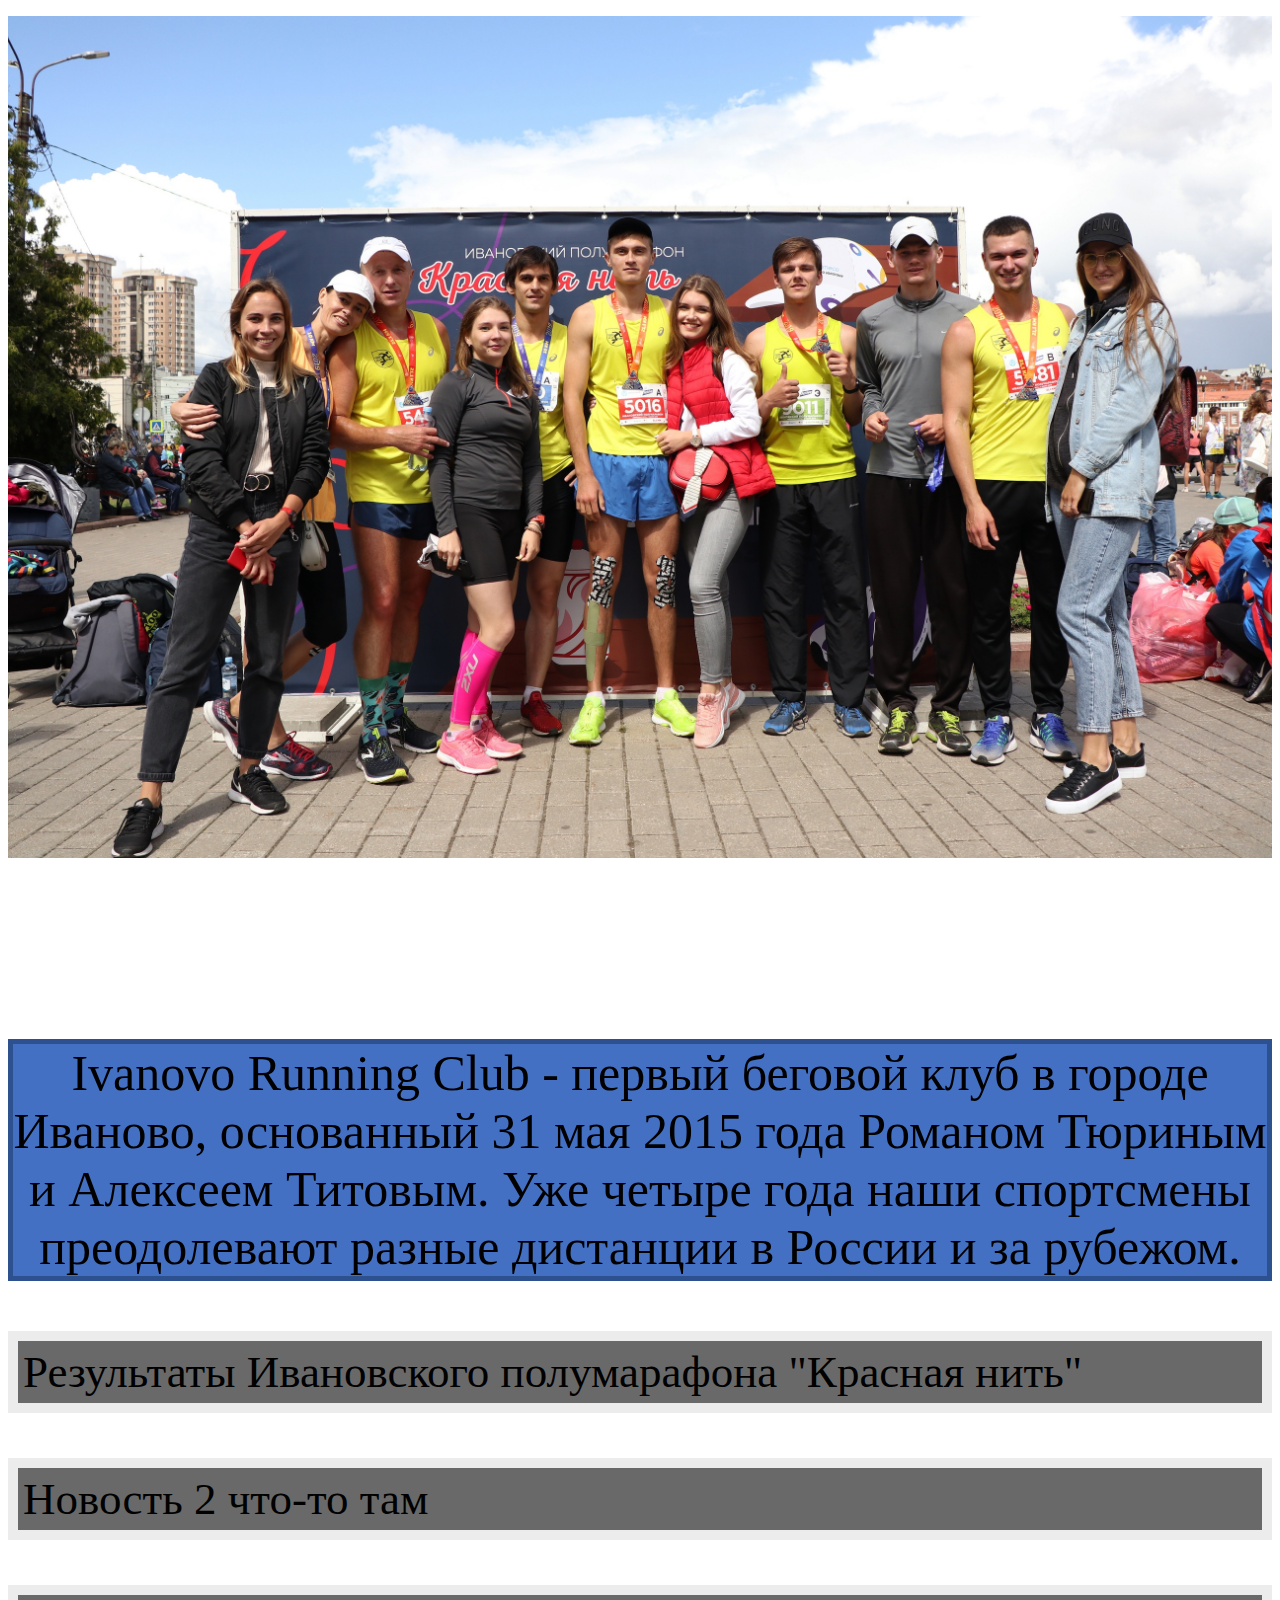
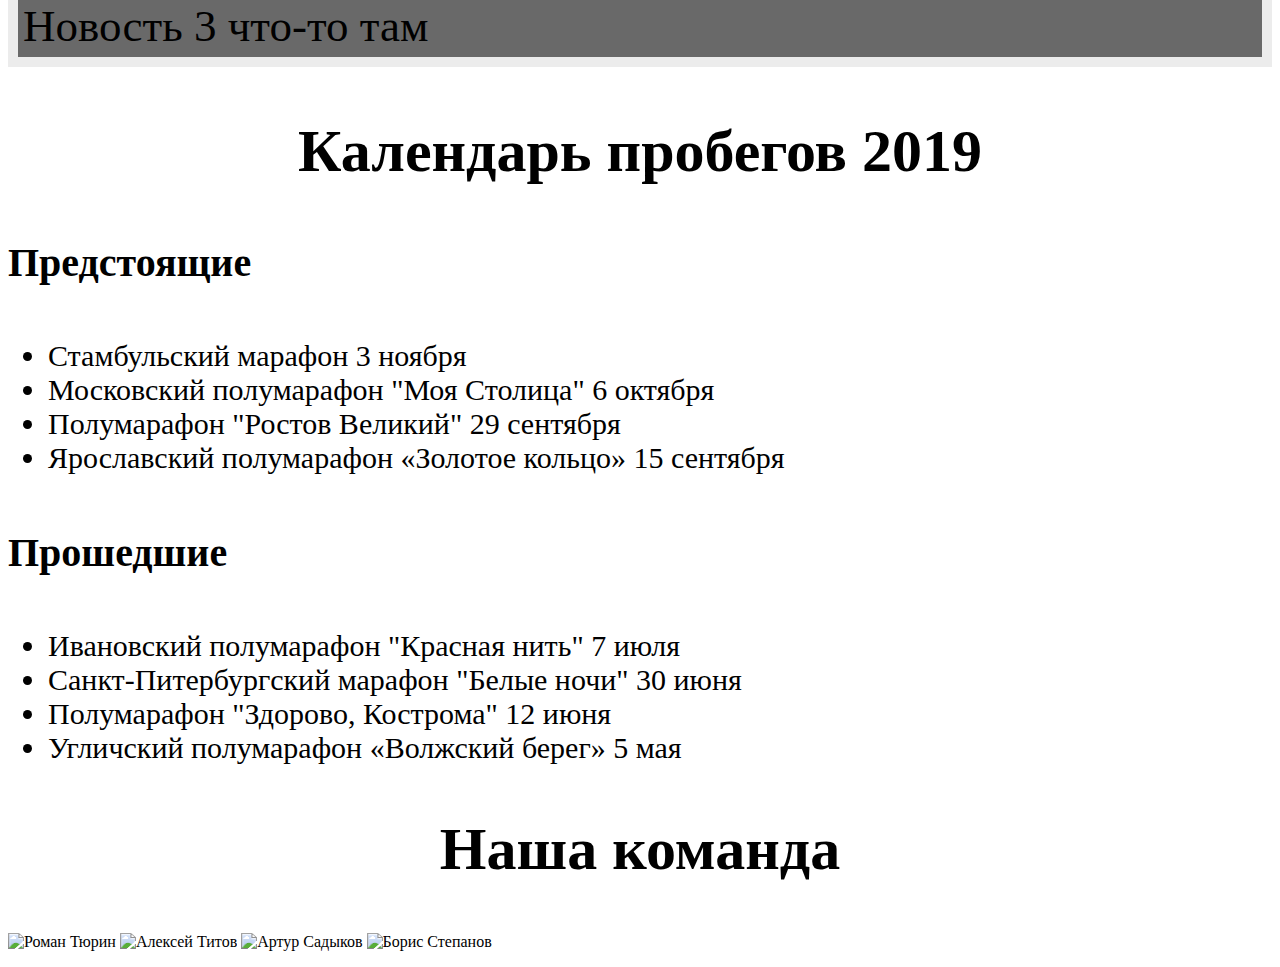
==== index.html @ 3d29e8d8 "2" ====
﻿<!DOCTYPE html>
<html lang="ru">
<head>
<meta charset="utf-8">
<link rel="stylesheet" href="stylesheet.css">
<meta name="keywords" content="">
<meta name="description" content="">
<title>Ivanovo Running Club</title>
</head>
<body>
<p class="pict">
<img src="Nd59cACoq7k.jpg" width="100%">
</p>
<h1>Ивановский Беговой Клуб</h1>
<p class="firstpa">Ivanovo Running Club - первый беговой клуб в городе Иваново, основанный 31 мая 2015 года Романом Тюриным и Алексеем Титовым. Уже четыре года наши спортсмены преодолевают разные дистанции в России и за рубежом.</p>
<p class="ghur">Результаты Ивановского полумарафона "Красная нить"</p>
<p class="ghur">Новость 2 что-то там</p>
<p class="ghur">Новость 3 что-то там</p>
<h2>Календарь пробегов 2019</h2>
<h4>Предстоящие</h4>
<ul>
<li>Стамбульский марафон 3 ноября</li>
<li>Московский полумарафон "Моя Столица" 6 октября</li>
<li>Полумарафон "Ростов Великий" 29 сентября</li>
<li>Ярославский полумарафон «Золотое кольцо» 15 сентября</li>
</ul>
<h4>Прошедшие</h4>
<ul>
<li>Ивановский полумарафон "Красная нить" 7 июля</li>
<li>Санкт-Питербургский марафон "Белые ночи" 30 июня</li>
<li>Полумарафон "Здорово, Кострома" 12 июня</li>
<li>Угличский полумарафон «Волжский берег» 5 мая</li>
</ul>
<h2>Наша команда</h2>
<p>
<img src="" alt="Роман Тюрин" width="20%" height="20%">
<img src="" alt="Алексей Титов" width="20%" height="20%">
<img src="" alt="Артур Садыков" width="20%" height="20%">
<img src="" alt="Борис Степанов" width="20%" height="20%">
</p>
</body>
</html>
---- stylesheet.css ----
h1 {
font-size: 70px;
text-align: center;
font-family: 'Times New Roman', Times, serif;
color: white
        }
.firstpa {
    font-size: 50px;
    text-align: center;
    vertical-align: middle;
    color: black;
    background-color: #4470c4;
    border: 5px solid #2d508f;
    }
    h2 {
    font-size: 60px;
    text-align: center;
    }
    h4 {
    font-size: 40px;
    text-align: left;
    }
    ul {
    font-size: 30px;
    text-align: left;
    }
    .pict {
        text-align: center;
        }
.ghur {
font-size: 45px;
background-color: dimgray;
border: 10px solid #ececec;
padding: 5px;
}
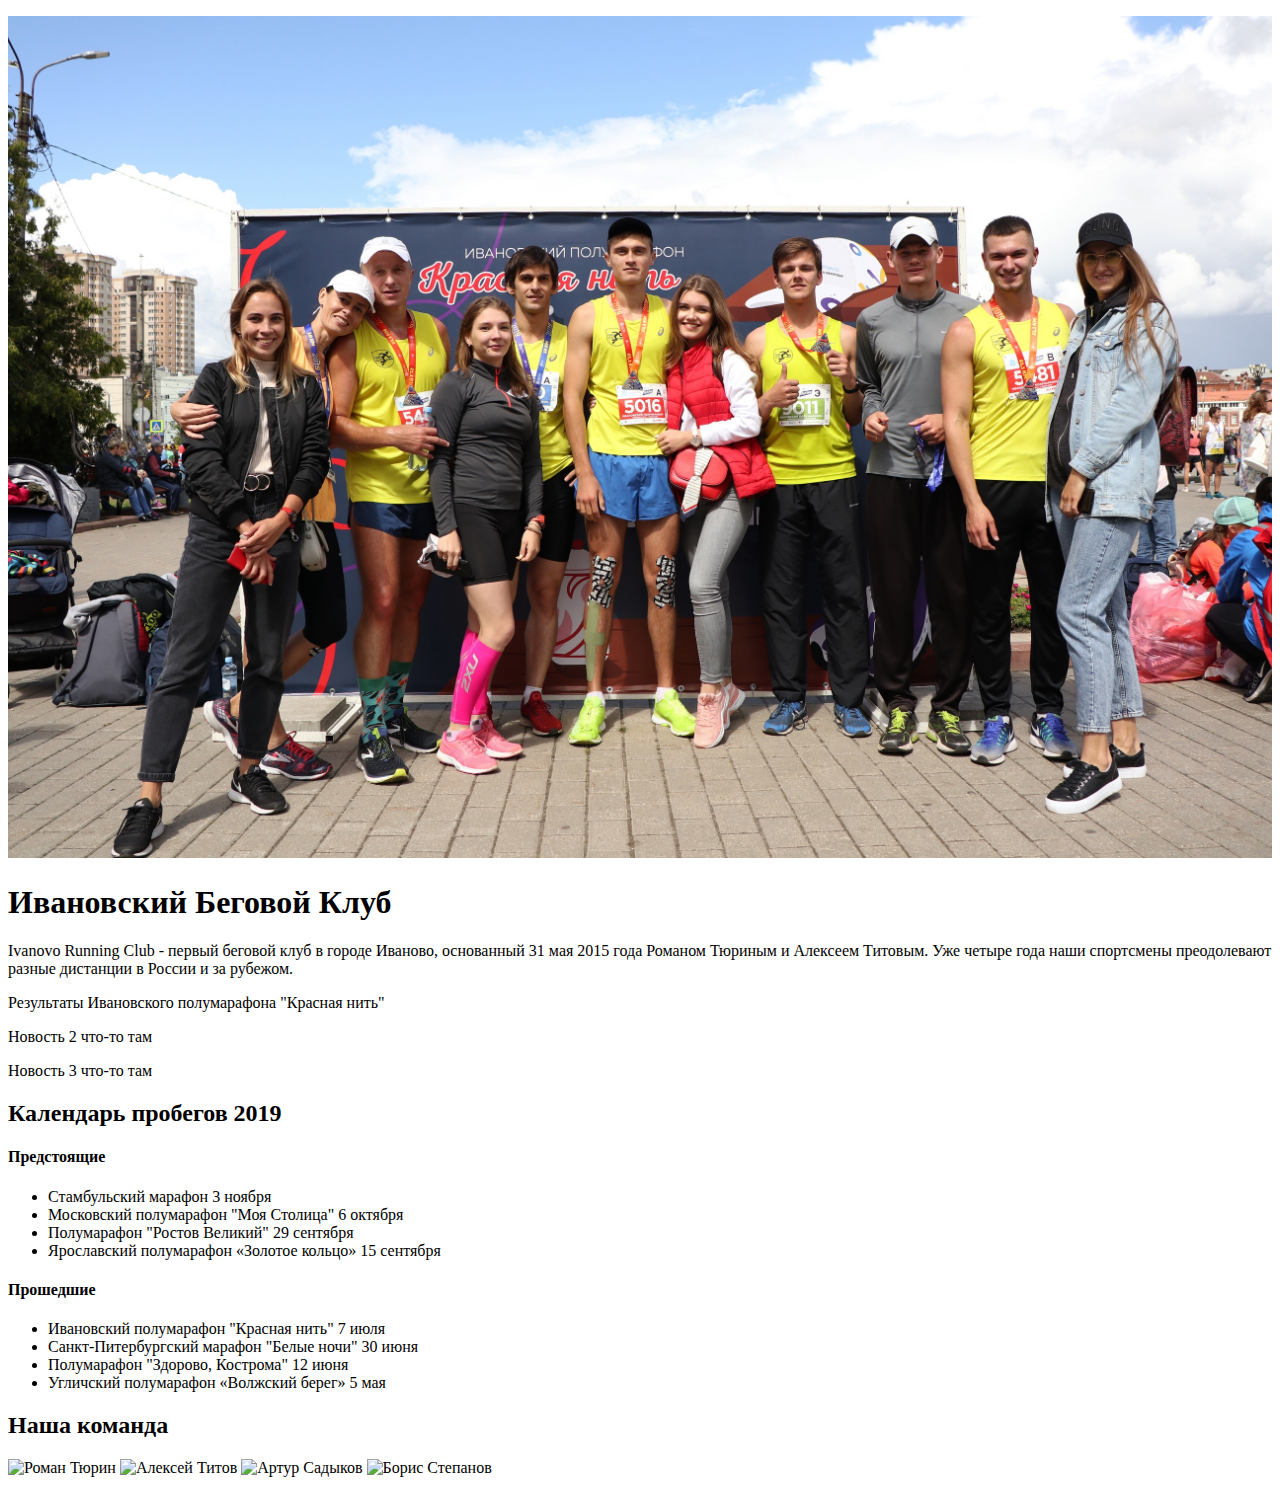
==== commit 77dd4281: "Update index.html" ====
--- a/index.html
+++ b/index.html
@@ -2,7 +2,7 @@
 <html lang="ru">
 <head>
 <meta charset="utf-8">
-<link rel="stylesheet" href="stylesheet.css">
+<link rel="stylesheet" href="">
 <meta name="keywords" content="">
 <meta name="description" content="">
 <title>Ivanovo Running Club</title>
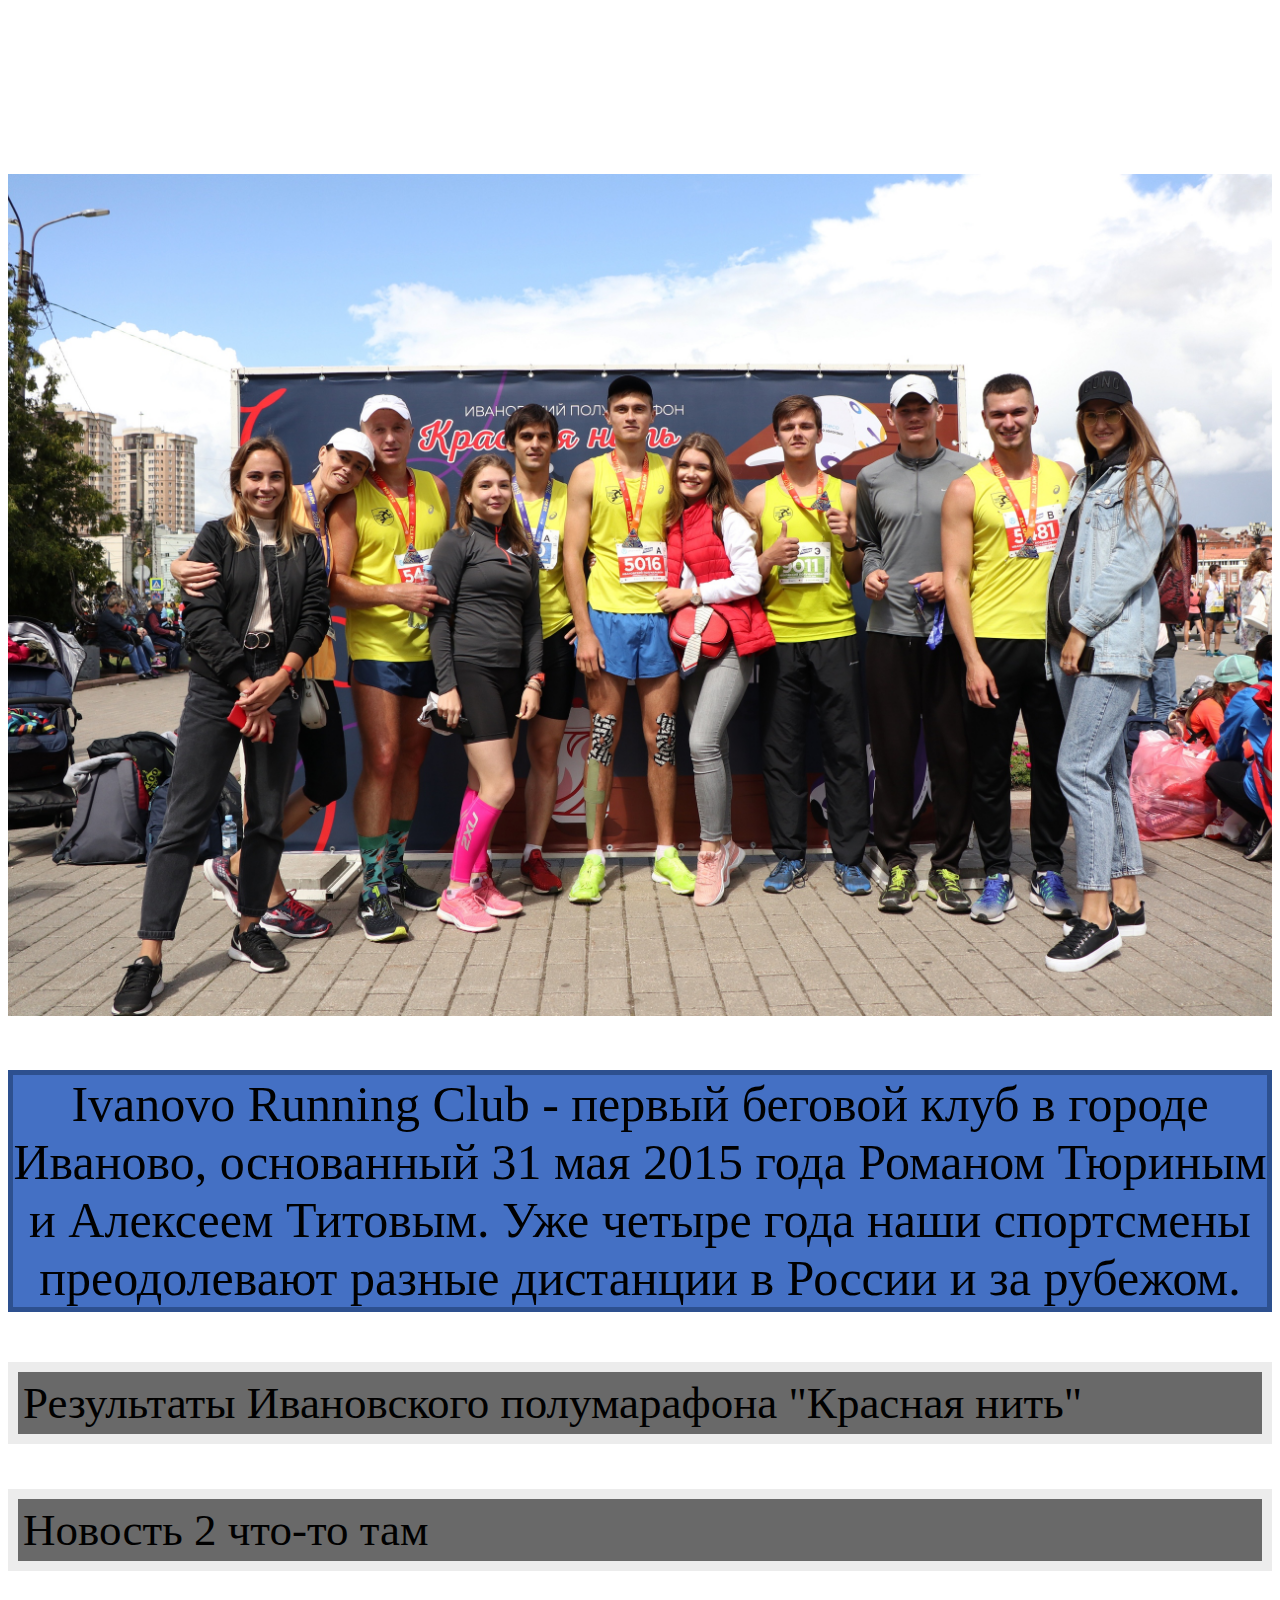
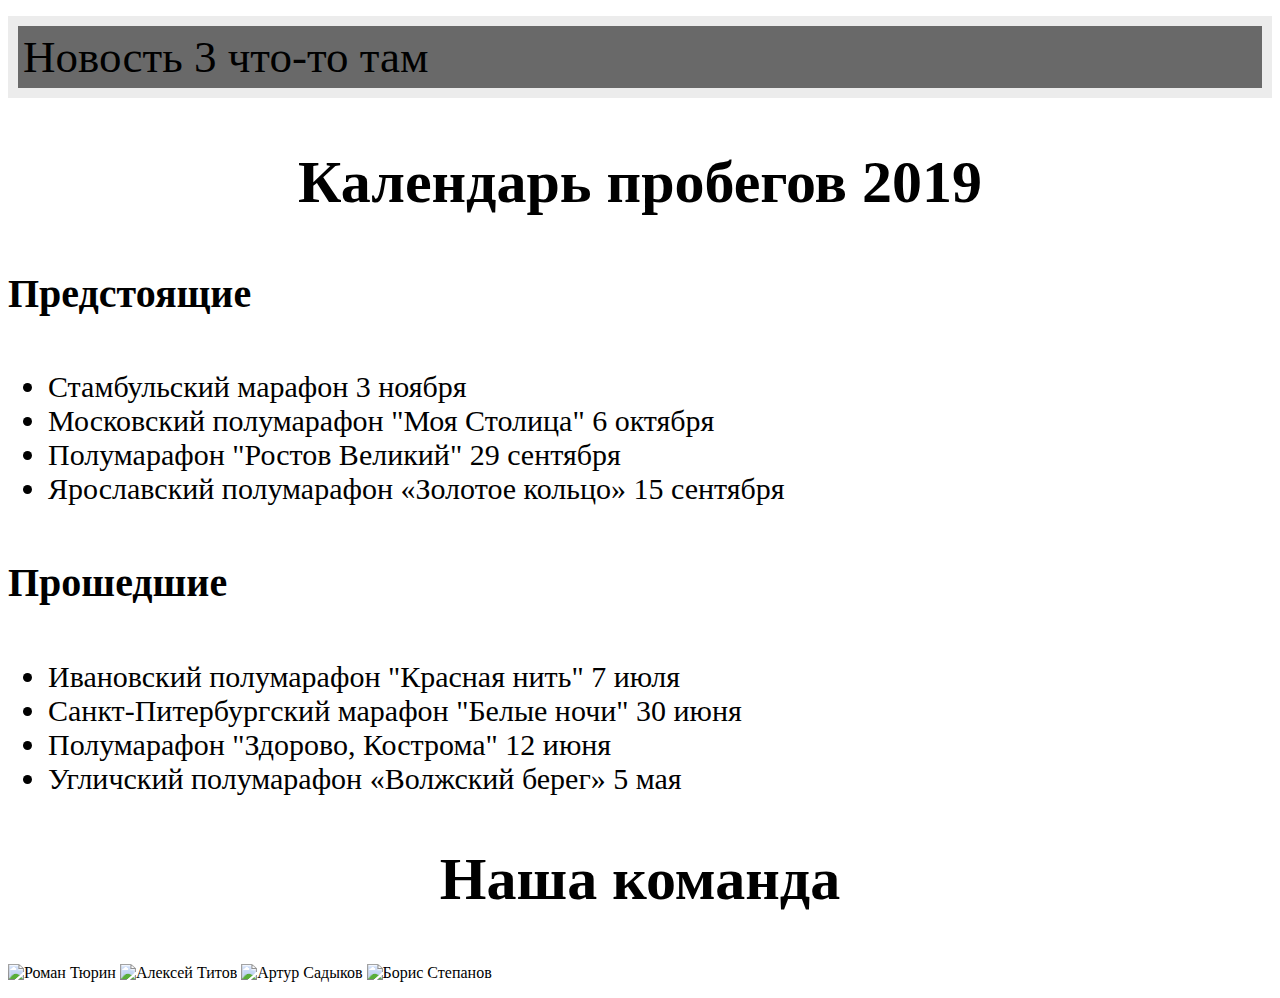
==== commit cbf98abf: "Update index.html" ====
--- a/index.html
+++ b/index.html
@@ -2,16 +2,16 @@
 <html lang="ru">
 <head>
 <meta charset="utf-8">
-<link rel="stylesheet" href="">
+<link rel="stylesheet" href="stylesheet.css">
 <meta name="keywords" content="">
 <meta name="description" content="">
 <title>Ivanovo Running Club</title>
 </head>
 <body>
+    <h1>Ивановский Беговой Клуб</h1>
 <p class="pict">
 <img src="Nd59cACoq7k.jpg" width="100%">
 </p>
-<h1>Ивановский Беговой Клуб</h1>
 <p class="firstpa">Ivanovo Running Club - первый беговой клуб в городе Иваново, основанный 31 мая 2015 года Романом Тюриным и Алексеем Титовым. Уже четыре года наши спортсмены преодолевают разные дистанции в России и за рубежом.</p>
 <p class="ghur">Результаты Ивановского полумарафона "Красная нить"</p>
 <p class="ghur">Новость 2 что-то там</p>
--- a/stylesheet.css
+++ b/stylesheet.css
@@ -0,0 +1,38 @@
+h1 {
+font-size: 70px;
+text-align: center;
+font-family: 'Times New Roman', Times, serif;
+color: white
+        }
+.firstpa {
+    font-size: 50px;
+    text-align: center;
+    vertical-align: middle;
+    color: black;
+    background-color: #4470c4;
+    border: 5px solid #2d508f;
+    }
+    h2 {
+    font-size: 60px;
+    text-align: center;
+    }
+    h4 {
+    font-size: 40px;
+    text-align: left;
+    }
+    ul {
+    font-size: 30px;
+    text-align: left;
+    }
+    .pict {
+        text-align: center;
+        }
+.ghur {
+font-size: 45px;
+background-color: dimgray;
+border: 10px solid #ececec;
+padding: 5px;
+}
+
+
+  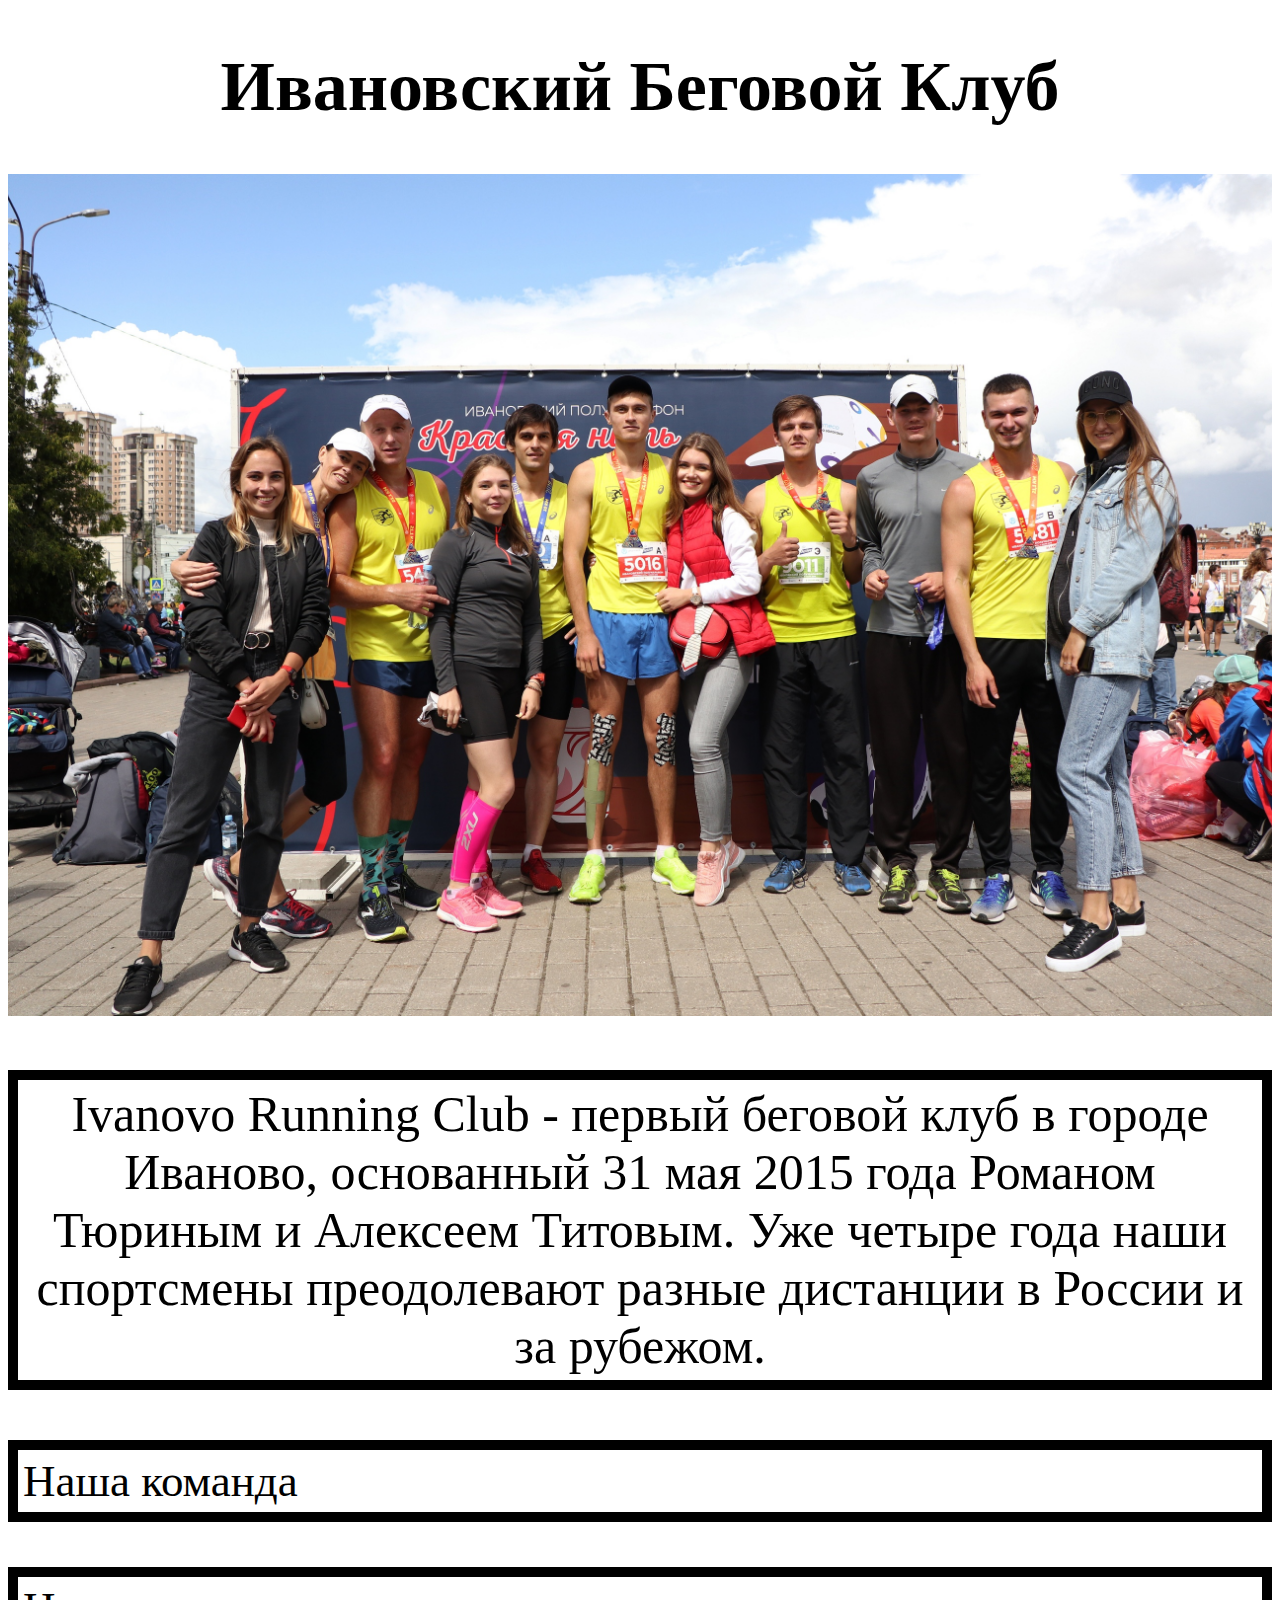
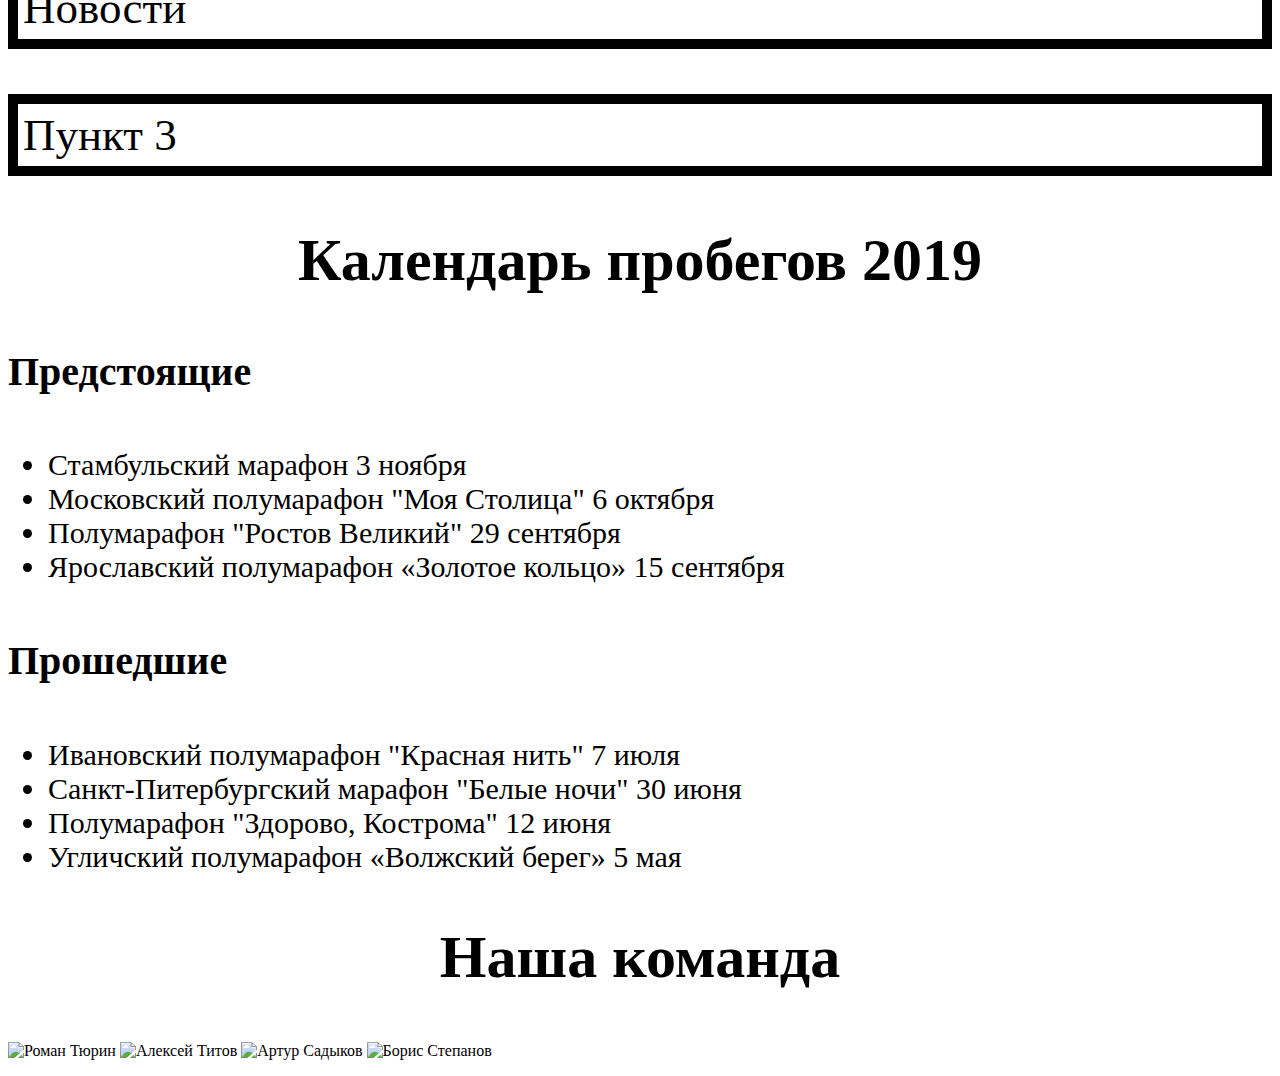
==== commit e890108b: "22" ====
--- a/index.html
+++ b/index.html
@@ -13,9 +13,9 @@
 <img src="Nd59cACoq7k.jpg" width="100%">
 </p>
 <p class="firstpa">Ivanovo Running Club - первый беговой клуб в городе Иваново, основанный 31 мая 2015 года Романом Тюриным и Алексеем Титовым. Уже четыре года наши спортсмены преодолевают разные дистанции в России и за рубежом.</p>
-<p class="ghur">Результаты Ивановского полумарафона "Красная нить"</p>
-<p class="ghur">Новость 2 что-то там</p>
-<p class="ghur">Новость 3 что-то там</p>
+<p class="ghur">Наша команда</p>
+<p class="ghur">Новости</p>
+<p class="ghur">Пункт 3</p>
 <h2>Календарь пробегов 2019</h2>
 <h4>Предстоящие</h4>
 <ul>
--- a/stylesheet.css
+++ b/stylesheet.css
@@ -1,16 +1,16 @@
 h1 {
 font-size: 70px;
 text-align: center;
-font-family: 'Times New Roman', Times, serif;
-color: white
+font-family: cursive;
+color: black;
         }
 .firstpa {
     font-size: 50px;
     text-align: center;
     vertical-align: middle;
     color: black;
-    background-color: #4470c4;
-    border: 5px solid #2d508f;
+    padding: 5px;
+    border: 10px solid black;
     }
     h2 {
     font-size: 60px;
@@ -29,8 +29,7 @@
         }
 .ghur {
 font-size: 45px;
-background-color: dimgray;
-border: 10px solid #ececec;
+border: 10px solid black;
 padding: 5px;
 }
 
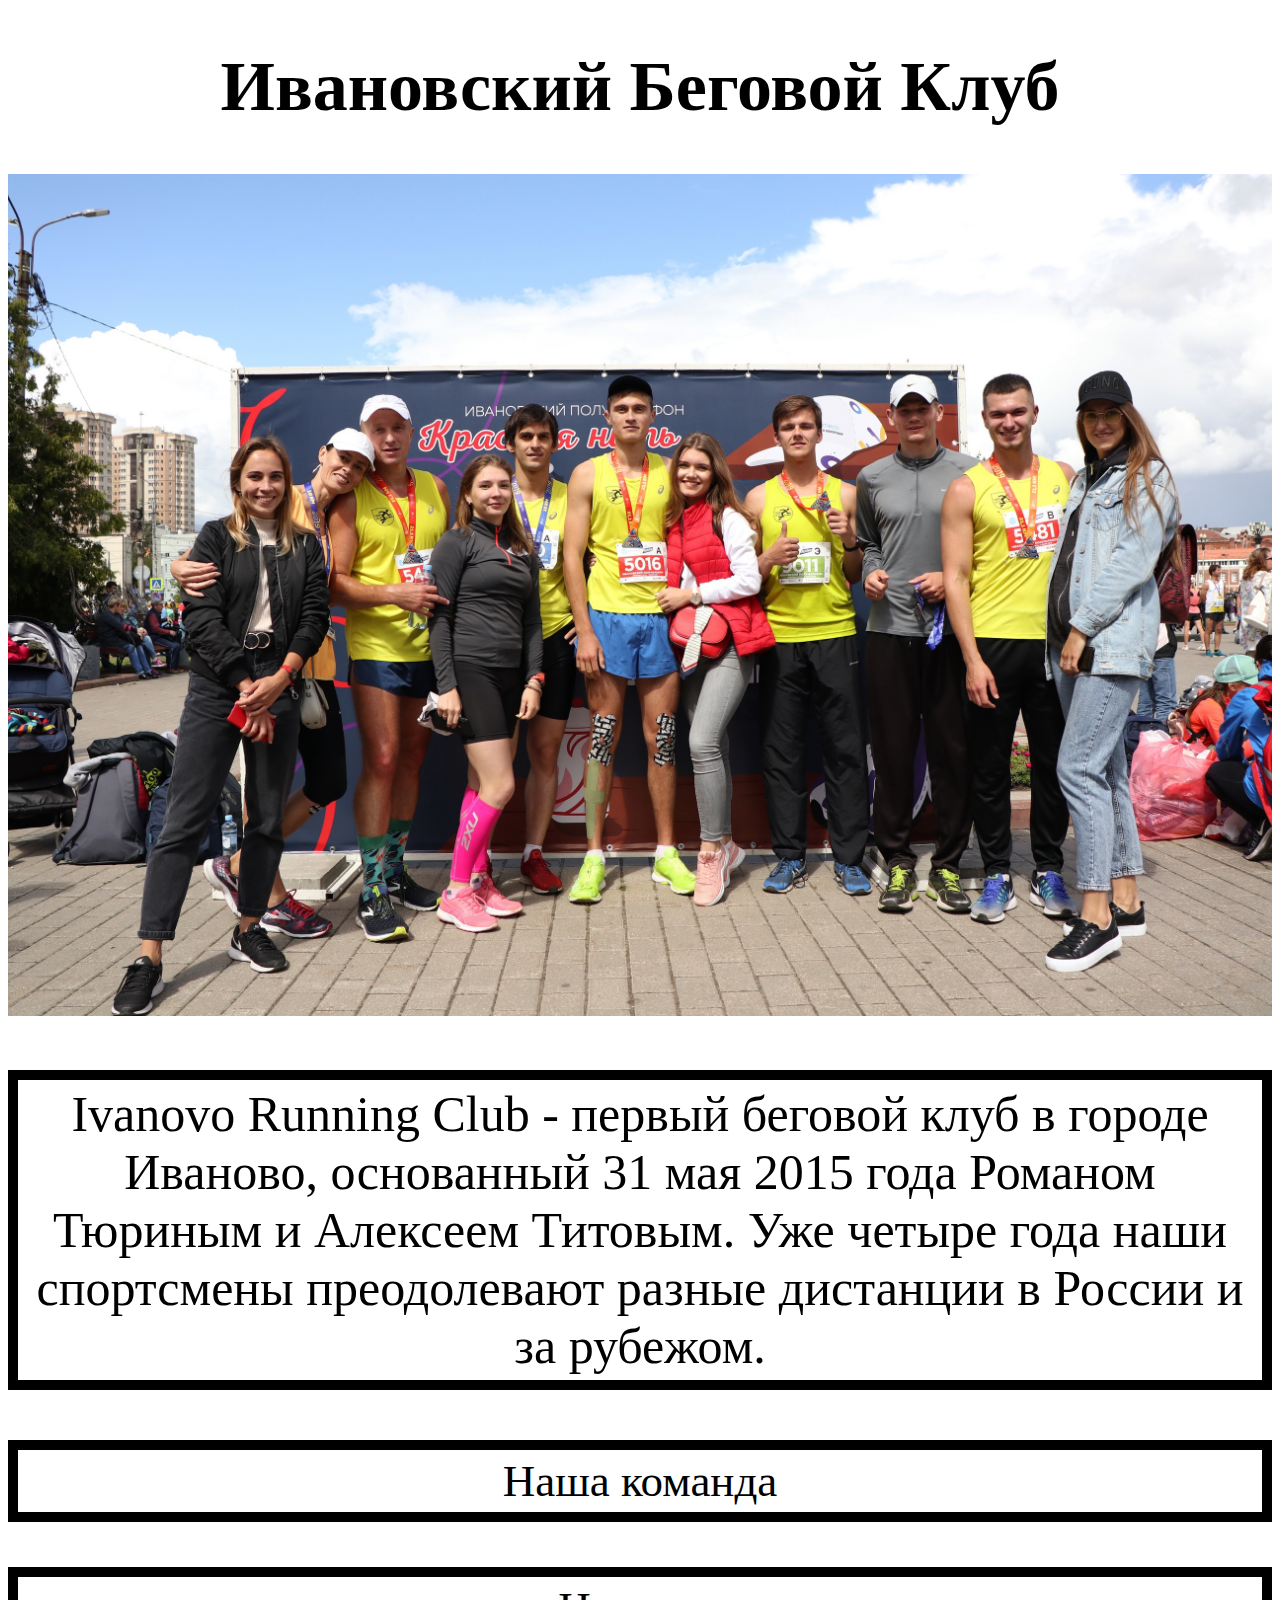
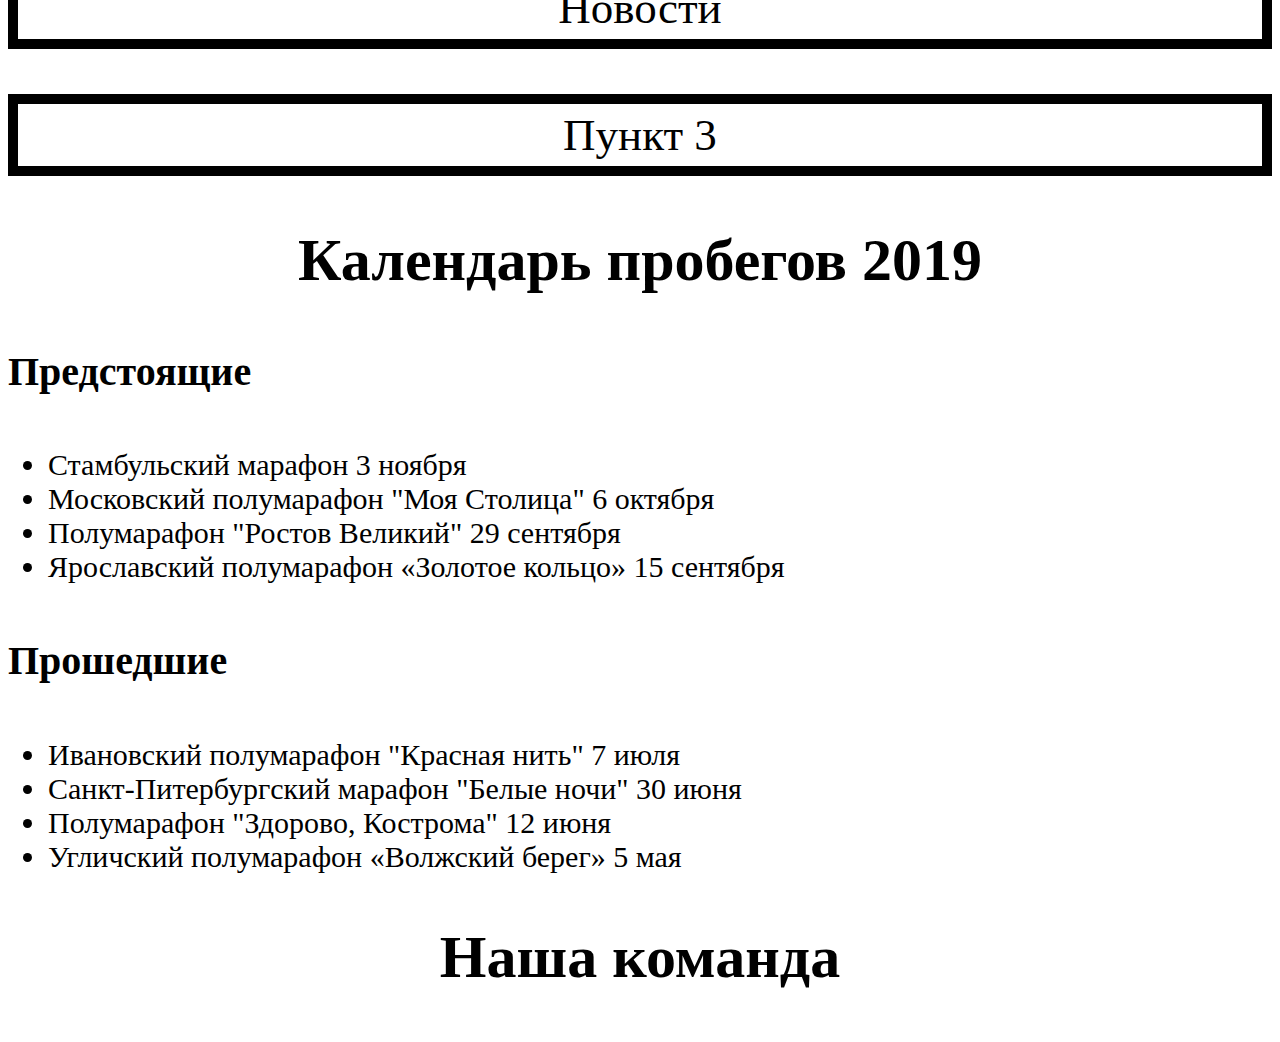
==== commit b92b7ee9: "33" ====
--- a/index.html
+++ b/index.html
@@ -33,10 +33,6 @@
 </ul>
 <h2>Наша команда</h2>
 <p>
-<img src="" alt="Роман Тюрин" width="20%" height="20%">
-<img src="" alt="Алексей Титов" width="20%" height="20%">
-<img src="" alt="Артур Садыков" width="20%" height="20%">
-<img src="" alt="Борис Степанов" width="20%" height="20%">
 </p>
 </body>
 </html>
--- a/stylesheet.css
+++ b/stylesheet.css
@@ -31,6 +31,7 @@
 font-size: 45px;
 border: 10px solid black;
 padding: 5px;
+text-align: center
 }
 
 
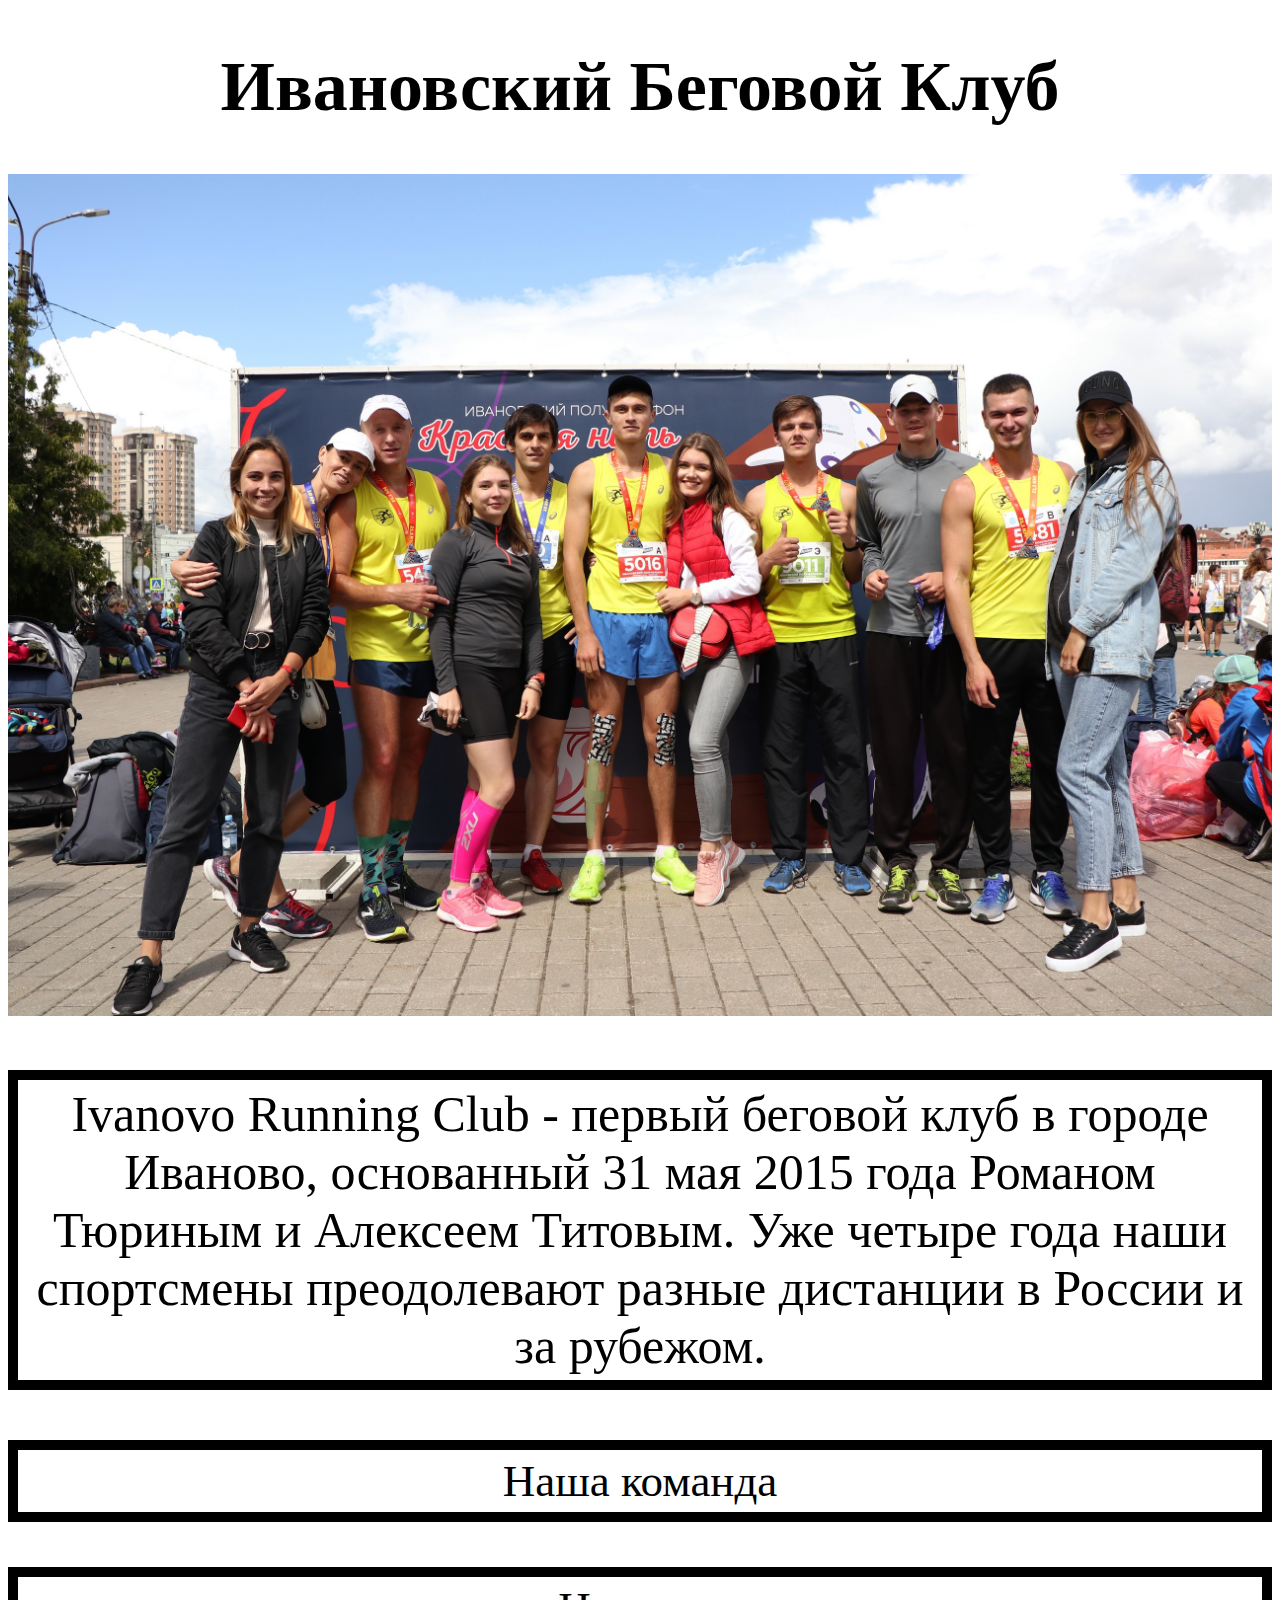
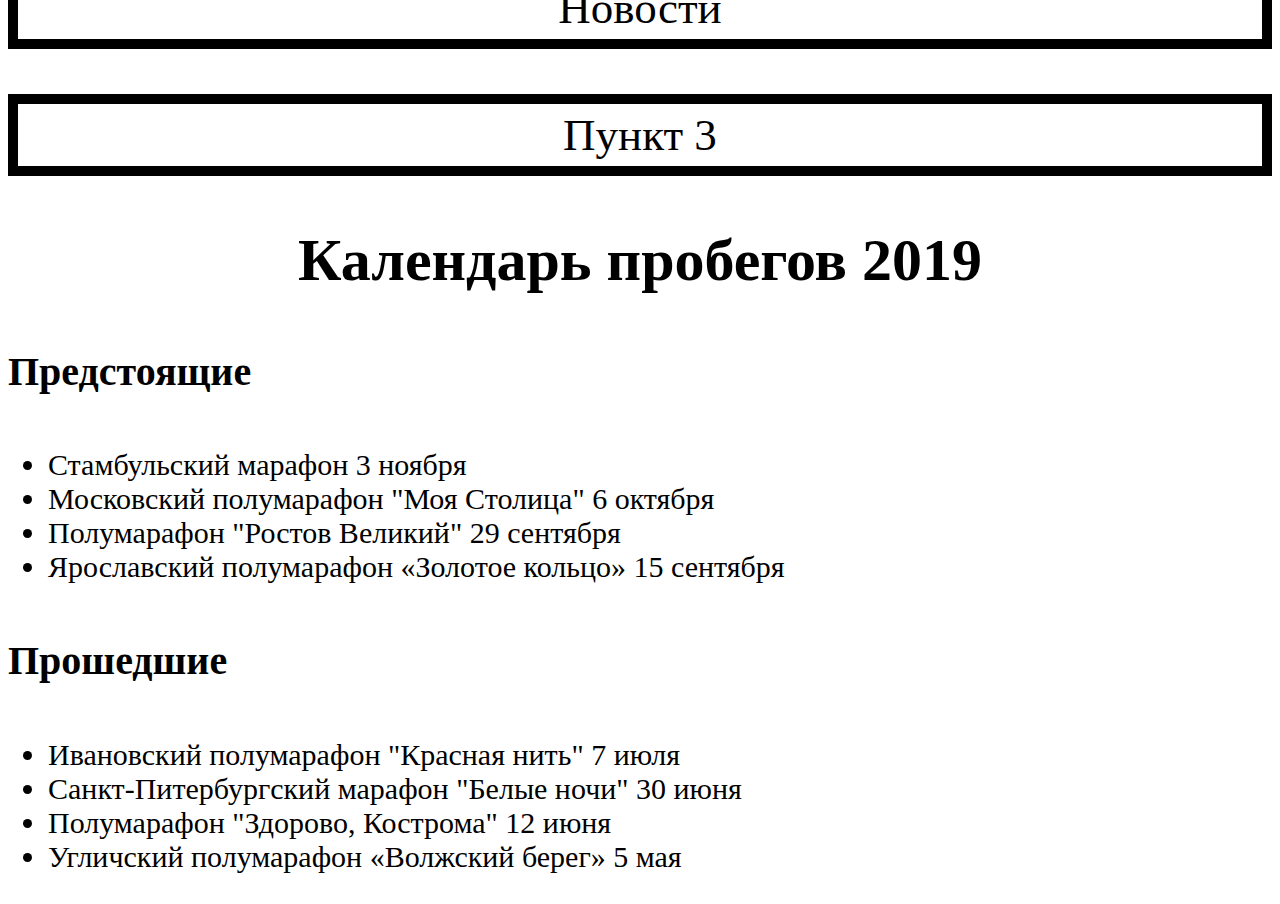
==== commit 844cc754: "Update index.html" ====
--- a/index.html
+++ b/index.html
@@ -31,7 +31,6 @@
 <li>Полумарафон "Здорово, Кострома" 12 июня</li>
 <li>Угличский полумарафон «Волжский берег» 5 мая</li>
 </ul>
-<h2>Наша команда</h2>
 <p>
 </p>
 </body>
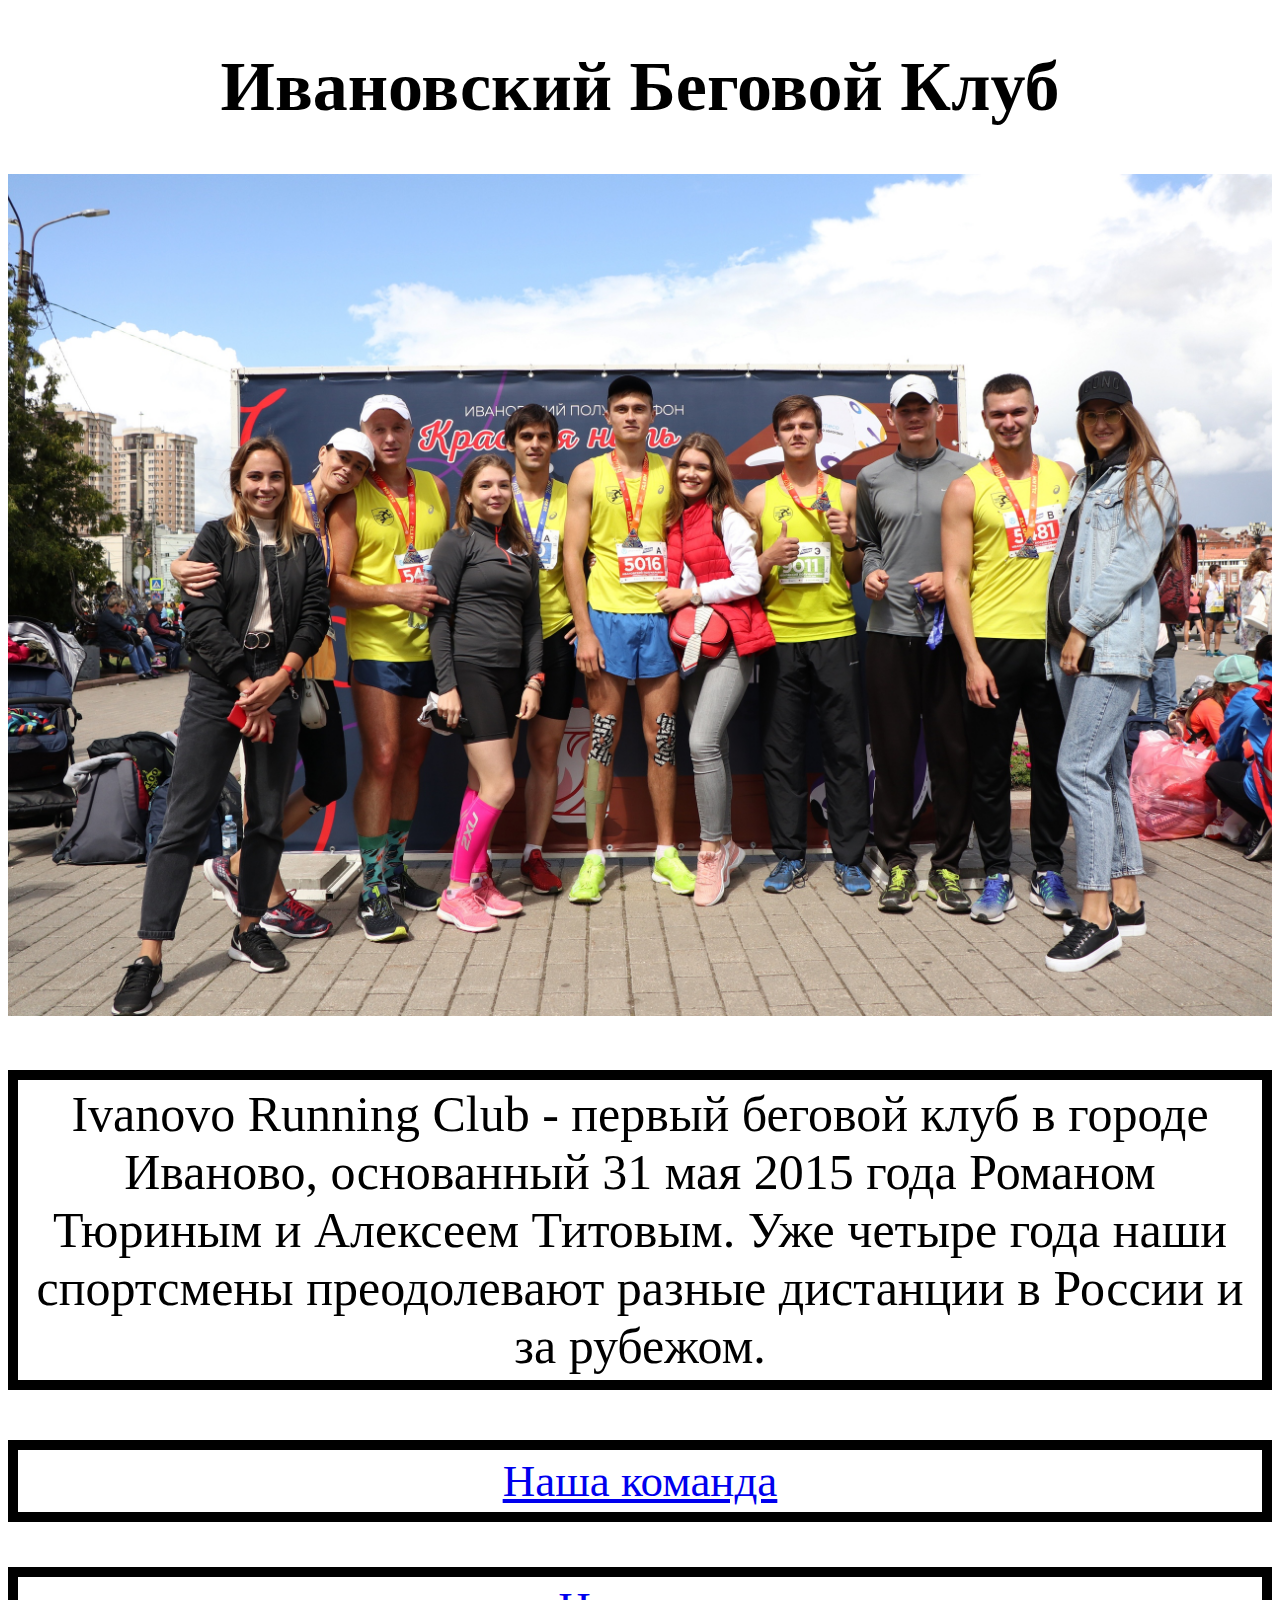
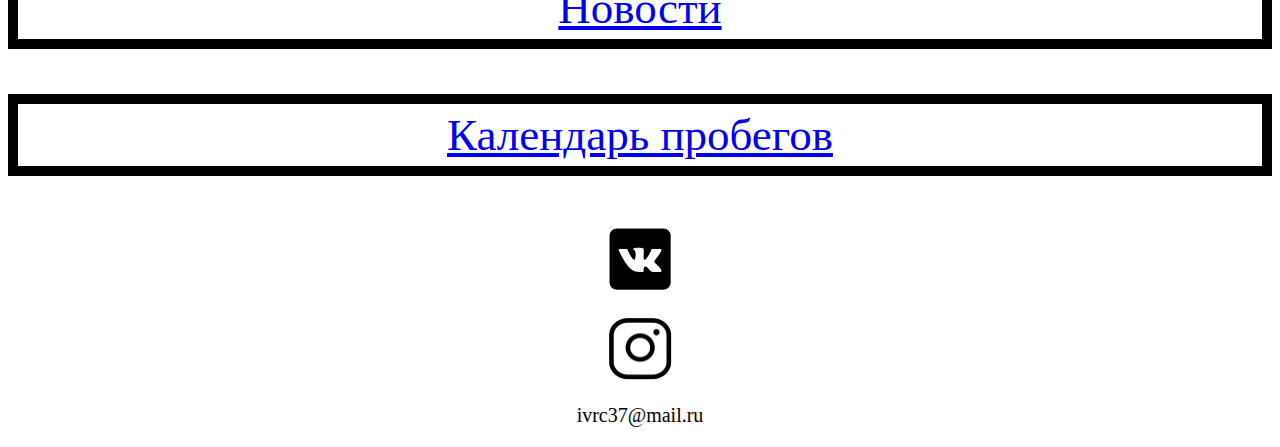
==== commit 5c68de90: "11" ====
--- a/index.html
+++ b/index.html
@@ -13,25 +13,19 @@
 <img src="Nd59cACoq7k.jpg" width="100%">
 </p>
 <p class="firstpa">Ivanovo Running Club - первый беговой клуб в городе Иваново, основанный 31 мая 2015 года Романом Тюриным и Алексеем Титовым. Уже четыре года наши спортсмены преодолевают разные дистанции в России и за рубежом.</p>
-<p class="ghur">Наша команда</p>
-<p class="ghur">Новости</p>
-<p class="ghur">Пункт 3</p>
-<h2>Календарь пробегов 2019</h2>
-<h4>Предстоящие</h4>
-<ul>
-<li>Стамбульский марафон 3 ноября</li>
-<li>Московский полумарафон "Моя Столица" 6 октября</li>
-<li>Полумарафон "Ростов Великий" 29 сентября</li>
-<li>Ярославский полумарафон «Золотое кольцо» 15 сентября</li>
-</ul>
-<h4>Прошедшие</h4>
-<ul>
-<li>Ивановский полумарафон "Красная нить" 7 июля</li>
-<li>Санкт-Питербургский марафон "Белые ночи" 30 июня</li>
-<li>Полумарафон "Здорово, Кострома" 12 июня</li>
-<li>Угличский полумарафон «Волжский берег» 5 мая</li>
-</ul>
-<p>
+<p class="ghur"><a href="com.html">Наша команда</a></p>
+<p class="ghur"><a href="news.html">Новости</a></p>
+<p class="ghur"><a href="somth.html">Календарь пробегов</a></p>
+<p class="pict">
+<a href="https://vk.com/ivrc37">
+<img src="1401408088_vk.png" alt="vk" width="6%">
+</a>
 </p>
+<p class="pict">
+<a href="https://www.instagram.com/ivrc37/">
+<img src="instagram_f_icon-icons.com_62685.png" alt="ins" width="5%">
+</a>
+</p>
+<p class="shok">ivrc37@mail.ru</p>
 </body>
 </html>
--- a/stylesheet.css
+++ b/stylesheet.css
@@ -33,6 +33,10 @@
 padding: 5px;
 text-align: center
 }
+.shok {
+        text-align: center;
+      font-size: 20px;
+}
 
 
   